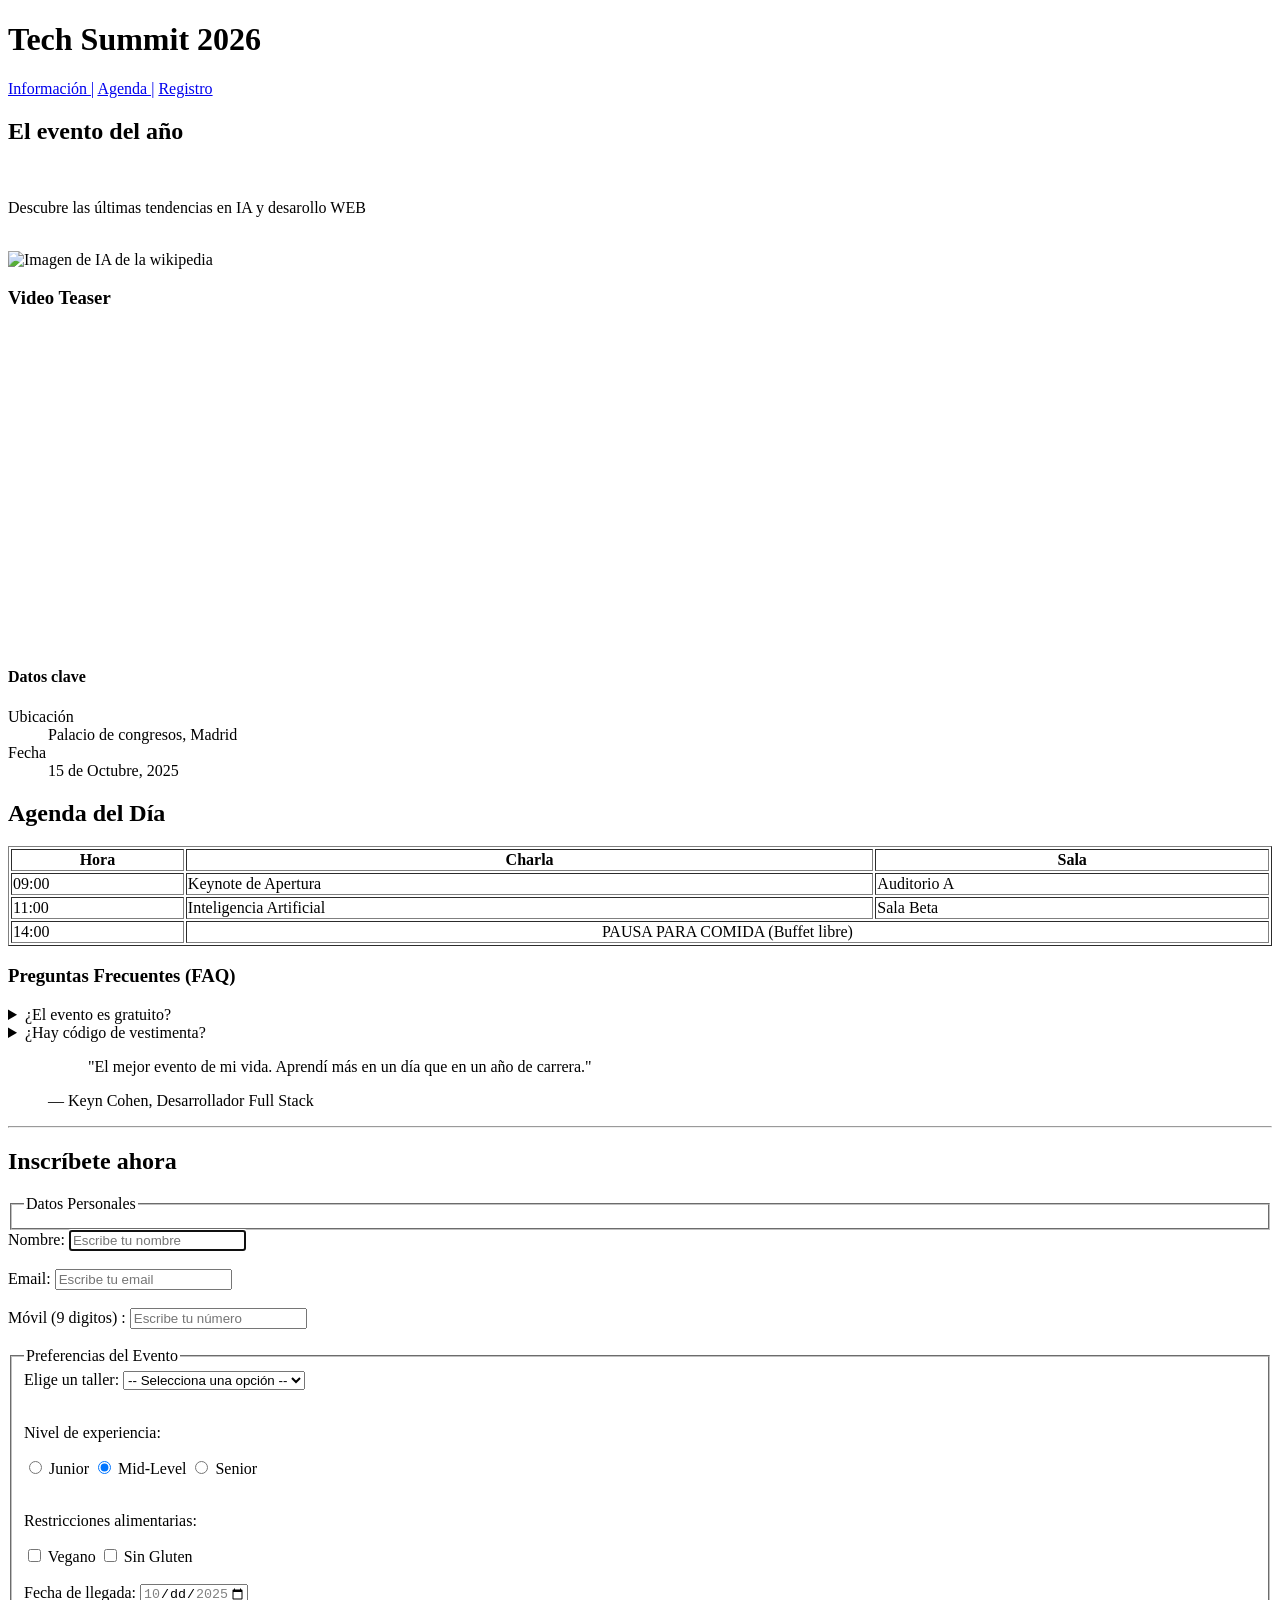
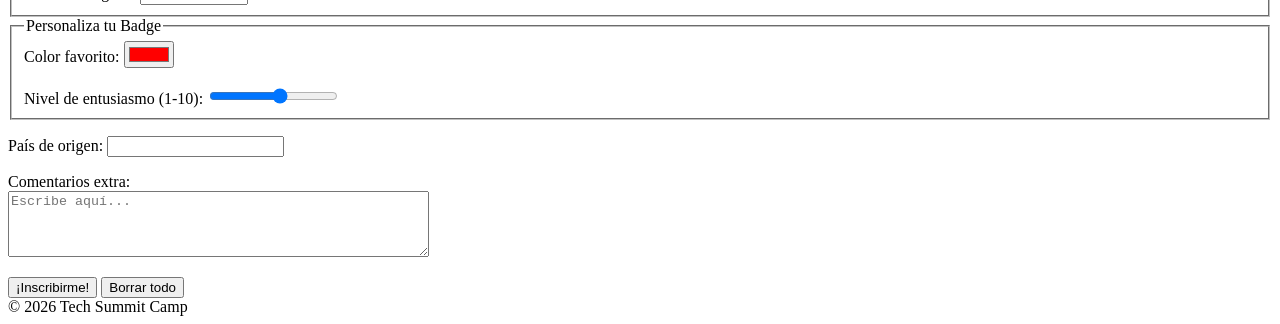
==== index.html @ 0d0b07d7 "Add files via upload" ====
<!DOCTYPE html>
<html lang="es">
<head>
	<meta charset="utf-8">
	<meta name="viewport" content="width=device-width, initial-scale=1">
	<title>Tech Summit 2026</title>
</head>

<body>
	<header>
		<h1>Tech Summit 2026</h1>
		<nav>
			<a href="#info">Información |</a>
			<a href="#agenda">Agenda |</a>
			<a href="#registro">Registro</a>
		</nav>
	</header>
	<main>
		<section id="info">
			<h2>El evento del año</h2>
			<br>
			<p>Descubre las últimas tendencias en IA y desarollo WEB</p>
			</br>
			<img src="https://upload.wikimedia.org/wikipedia/commons/thumb/9/9c/Cantino_planisphere_%281502%29.jpg/330px-Cantino_planisphere_%281502%29.jpg"width="200"alt="Imagen de IA de la wikipedia">
			
			<h3>Video Teaser</h3>
			<iframe 
			width="560"
			height="315" 
			src="https://www.youtube.com/embed/dQw4w9WgXcQ"
			title="Video del evento"
			style="border:0"
			allowfullscreen>	
			</iframe>
			<h4>Datos clave</h4>
			<dl>
				<dt>Ubicación</dt>
				<dd>Palacio de congresos, Madrid</dd>

				<dt>Fecha</dt>
				<dd>15 de Octubre, 2025</dd>
			</dl>
		</section>
		<section id="agenda"> 
			<h2>Agenda del Día</h2> 
			<table border="1" width="100%"> 
				<thead> 
					<tr> 
						<th>Hora</th> 
						<th>Charla</th> 
						<th>Sala</th> 
					</tr> 
				</thead> 
				<tbody> 
					<tr> 
						<td>09:00</td> 
						<td>Keynote de Apertura</td> 
						<td>Auditorio A</td> 
					</tr> 
					<tr> 
						<td>11:00</td> 
						<td>Inteligencia Artificial</td> 
						<td>Sala Beta</td> 
					</tr> 
					<tr>
						<td>14:00</td>
						<td colspan="2" align="center"> PAUSA PARA COMIDA (Buffet libre)</td>
				</tbody> 
			</table>
			<h3>Preguntas Frecuentes (FAQ)</h3> 
			<details> 
				<summary>¿El evento es gratuito?</summary> 
				<p>No, pero tenemos becas para estudiantes.</p> 
			</details> 
			<details> 
				<summary>¿Hay código de vestimenta?</summary> 
				<p>Ven como quieras, somos programadores.</p> 
			</details> 
			<figure> 
				<blockquote cite="https://twitter.com/usuario"> "El mejor evento de mi vida. Aprendí más en un día que en un año de carrera." </blockquote> 
				<figcaption>— Keyn Cohen, Desarrollador Full Stack</figcaption> 
			</figure>
		</section>
		<hr>
		<section id="registro">
			<h2>Inscríbete ahora</h2>
			<form action="#" method="post">
			</form>
		</section>
		<fieldset>
			<legend>Datos Personales</legend>
		</fieldset>
		<label for="nombre">Nombre:</label>
    	<input type="text" id="nombre" name="nombre" placeholder="Escribe tu nombre" autofocus>
    	<br><br>
    
    	<label for="email">Email:</label>
   		<input type="email" id="email" name="email" placeholder="Escribe tu email">
    	<br><br>
    	<label for="movil">Móvil (9 digitos) :</label>
    	<input type="tel"
    	id="telefono" 
    	name="movil" 
    	pattern="[0-9]{9}" 
    	title="Debe contener 9 números"
    	placeholder="Escribe tu número">
    	<br></br>
    	</fieldset> <fieldset> 
    		<legend>Preferencias del Evento</legend> 
    		<label for="taller">Elige un taller:</label> 
    		<select id="taller" name="taller"> 
    			<option value="" disabled selected>-- Selecciona una opción --</option> <option value="html">HTML Avanzado</option> 
    			<option value="css">CSS Grid</option> 
    			<option value="js">JavaScript Moderno</option> 
    		</select> 
    		<br><br>
    		<p>Nivel de experiencia:</p> 
    		<input type="radio" id="jr" name="nivel" value="junior"> 
    		<label for="jr">Junior</label> 
    		<input type="radio" id="mid" name="nivel" value="mid" checked> <label for="mid">Mid-Level</label> 
    		<input type="radio" id="sr" name="nivel" value="senior"> 
    		<label for="sr">Senior</label> 
    		<br><br>
    	<p>Restricciones alimentarias:</p> 
    	<input type="checkbox" id="vegan" name="dieta" value="vegano"> 
    	<label for="vegan">Vegano</label> 
    	<input type="checkbox" id="gluten" name="dieta" value="gluten"> 
    	<label for="gluten">Sin Gluten</label> 
    	<br><br> 
    	<label for="llegada">Fecha de llegada:</label> 
    	<input type="date" id="llegada" name="llegada" min="2025-10-14" max="2025-10-15"> </fieldset>
    	<fieldset> 
    		<legend>Personaliza tu Badge</legend> 
    		<label for="color">Color favorito:</label> 
    		<input type="color" id="color" name="color_badge" value="#ff0000"> <br><br> 
    		<label for="felicidad">Nivel de entusiasmo (1-10):</label> 
    		<input type="range" id="felicidad" name="entusiasmo" min="1" max="10"> 
    	</fieldset>
    	<p> 
    		<label for="pais">País de origen:</label> 
    		<input list="paises" id="pais" name="pais"> 
    		<datalist id="paises"> 
    			<option value="España"> 
    			<option value="México"> 
    			<option value="Argentina"> 
    			<option value="Colombia"> </datalist> 
    	</p>
    	<p> 
    		<label for="comentarios">Comentarios extra:</label>
    		<br> 
    		<textarea id="comentarios" name="comentarios" rows="4" cols="50" placeholder="Escribe aquí..."></textarea> 
    	</p> 
    	<button type="submit">¡Inscribirme!</button> 
    	<button type="reset">Borrar todo</button> 
    </form>
	</main>

	<footer>© 2026 Tech Summit Camp</footer>
</body>

</html>
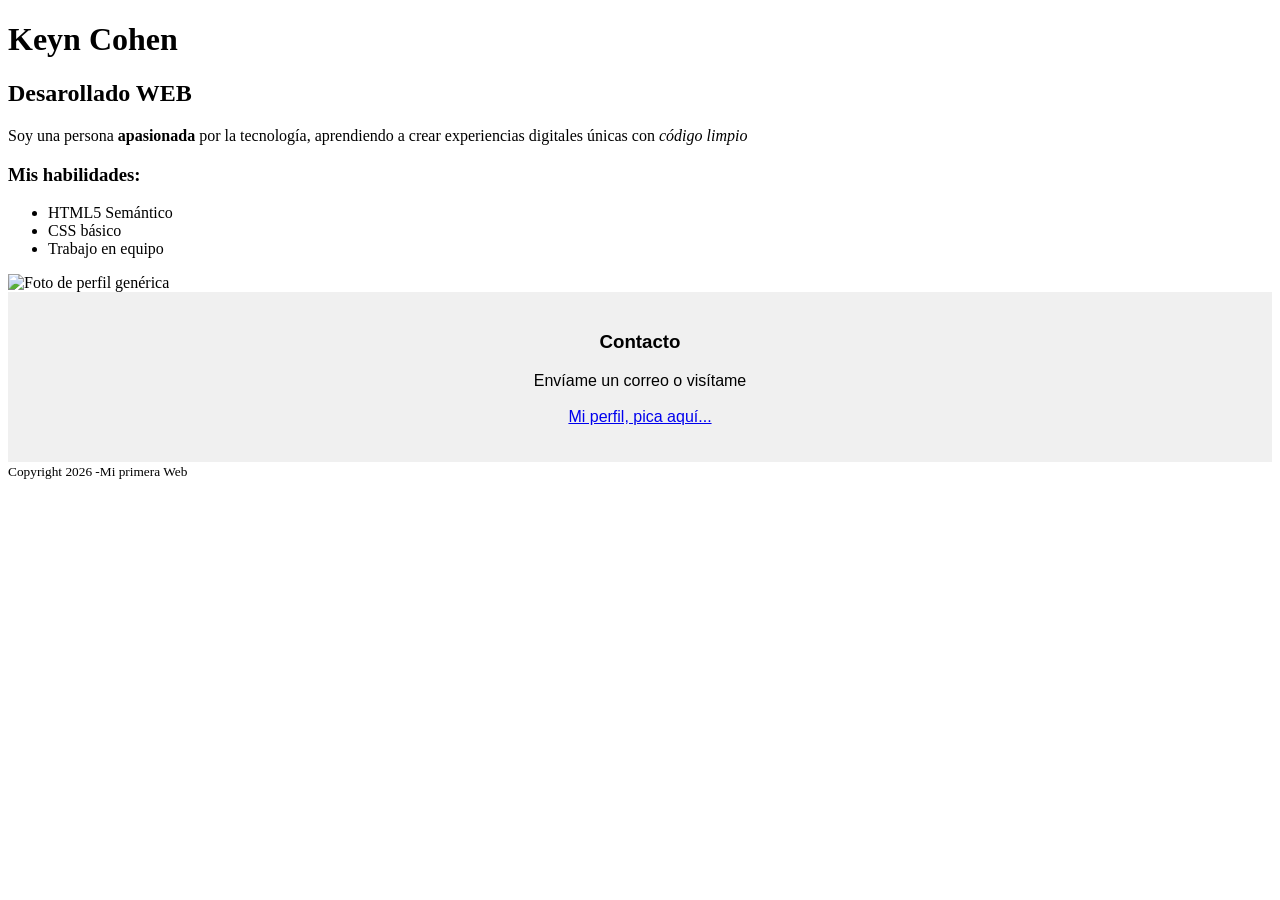
==== commit 01a53b2c: "Update index.html" ====
--- a/index.html
+++ b/index.html
@@ -1,161 +1,52 @@
 <!DOCTYPE html>
-<html lang="es">
+<html>
 <head>
 	<meta charset="utf-8">
-	<meta name="viewport" content="width=device-width, initial-scale=1">
-	<title>Tech Summit 2026</title>
+	<meta
+	name="viewport" content="width=device-width, initial-scale=1">
+	<title> P1 Keyn Pagina WEB</title>
+	<link rel="stylesheet" href="styles.css">
 </head>
-
 <body>
-	<header>
-		<h1>Tech Summit 2026</h1>
-		<nav>
-			<a href="#info">Información |</a>
-			<a href="#agenda">Agenda |</a>
-			<a href="#registro">Registro</a>
-		</nav>
-	</header>
-	<main>
-		<section id="info">
-			<h2>El evento del año</h2>
+	<h1>Keyn Cohen</h1>
+	<h2>Desarollado WEB</h2>
+	<p> Soy una persona <strong> apasionada</strong> por la tecnología, aprendiendo a crear experiencias digitales únicas con <i>código limpio</i>
+	</p>
+	<h3> Mis habilidades:
+	<! ahora explico mis comentarios>
+	</h3>
+	<ul>
+		<li>HTML5 Semántico</li>
+		<li>CSS básico</li>
+		<li>Trabajo en equipo</li>
+	</ul>
+	<img 
+	src="https://upload.wikimedia.org/wikipedia/commons/thumb/6/65/Cochranella_spinosa.jpg/250px-Cochranella_spinosa.jpg" 
+	alt="Foto de perfil genérica" 
+	width="200" h
+	eight="200"
+	>
+	<div 
+	class ="tarjeta"
+	style="font-family: sans-serif; 
+		   text-align: center; 
+		   background: #f0f0f0; 
+		   padding: 20px;">
+		<h3>Contacto</h3>
+		<p>Envíame un correo o visítame
+			<a 
+				href="https://google.com"
+				target = "_blank"
+			>
 			<br>
-			<p>Descubre las últimas tendencias en IA y desarollo WEB</p>
-			</br>
-			<img src="https://upload.wikimedia.org/wikipedia/commons/thumb/9/9c/Cantino_planisphere_%281502%29.jpg/330px-Cantino_planisphere_%281502%29.jpg"width="200"alt="Imagen de IA de la wikipedia">
-			
-			<h3>Video Teaser</h3>
-			<iframe 
-			width="560"
-			height="315" 
-			src="https://www.youtube.com/embed/dQw4w9WgXcQ"
-			title="Video del evento"
-			style="border:0"
-			allowfullscreen>	
-			</iframe>
-			<h4>Datos clave</h4>
-			<dl>
-				<dt>Ubicación</dt>
-				<dd>Palacio de congresos, Madrid</dd>
-
-				<dt>Fecha</dt>
-				<dd>15 de Octubre, 2025</dd>
-			</dl>
-		</section>
-		<section id="agenda"> 
-			<h2>Agenda del Día</h2> 
-			<table border="1" width="100%"> 
-				<thead> 
-					<tr> 
-						<th>Hora</th> 
-						<th>Charla</th> 
-						<th>Sala</th> 
-					</tr> 
-				</thead> 
-				<tbody> 
-					<tr> 
-						<td>09:00</td> 
-						<td>Keynote de Apertura</td> 
-						<td>Auditorio A</td> 
-					</tr> 
-					<tr> 
-						<td>11:00</td> 
-						<td>Inteligencia Artificial</td> 
-						<td>Sala Beta</td> 
-					</tr> 
-					<tr>
-						<td>14:00</td>
-						<td colspan="2" align="center"> PAUSA PARA COMIDA (Buffet libre)</td>
-				</tbody> 
-			</table>
-			<h3>Preguntas Frecuentes (FAQ)</h3> 
-			<details> 
-				<summary>¿El evento es gratuito?</summary> 
-				<p>No, pero tenemos becas para estudiantes.</p> 
-			</details> 
-			<details> 
-				<summary>¿Hay código de vestimenta?</summary> 
-				<p>Ven como quieras, somos programadores.</p> 
-			</details> 
-			<figure> 
-				<blockquote cite="https://twitter.com/usuario"> "El mejor evento de mi vida. Aprendí más en un día que en un año de carrera." </blockquote> 
-				<figcaption>— Keyn Cohen, Desarrollador Full Stack</figcaption> 
-			</figure>
-		</section>
-		<hr>
-		<section id="registro">
-			<h2>Inscríbete ahora</h2>
-			<form action="#" method="post">
-			</form>
-		</section>
-		<fieldset>
-			<legend>Datos Personales</legend>
-		</fieldset>
-		<label for="nombre">Nombre:</label>
-    	<input type="text" id="nombre" name="nombre" placeholder="Escribe tu nombre" autofocus>
-    	<br><br>
-    
-    	<label for="email">Email:</label>
-   		<input type="email" id="email" name="email" placeholder="Escribe tu email">
-    	<br><br>
-    	<label for="movil">Móvil (9 digitos) :</label>
-    	<input type="tel"
-    	id="telefono" 
-    	name="movil" 
-    	pattern="[0-9]{9}" 
-    	title="Debe contener 9 números"
-    	placeholder="Escribe tu número">
-    	<br></br>
-    	</fieldset> <fieldset> 
-    		<legend>Preferencias del Evento</legend> 
-    		<label for="taller">Elige un taller:</label> 
-    		<select id="taller" name="taller"> 
-    			<option value="" disabled selected>-- Selecciona una opción --</option> <option value="html">HTML Avanzado</option> 
-    			<option value="css">CSS Grid</option> 
-    			<option value="js">JavaScript Moderno</option> 
-    		</select> 
-    		<br><br>
-    		<p>Nivel de experiencia:</p> 
-    		<input type="radio" id="jr" name="nivel" value="junior"> 
-    		<label for="jr">Junior</label> 
-    		<input type="radio" id="mid" name="nivel" value="mid" checked> <label for="mid">Mid-Level</label> 
-    		<input type="radio" id="sr" name="nivel" value="senior"> 
-    		<label for="sr">Senior</label> 
-    		<br><br>
-    	<p>Restricciones alimentarias:</p> 
-    	<input type="checkbox" id="vegan" name="dieta" value="vegano"> 
-    	<label for="vegan">Vegano</label> 
-    	<input type="checkbox" id="gluten" name="dieta" value="gluten"> 
-    	<label for="gluten">Sin Gluten</label> 
-    	<br><br> 
-    	<label for="llegada">Fecha de llegada:</label> 
-    	<input type="date" id="llegada" name="llegada" min="2025-10-14" max="2025-10-15"> </fieldset>
-    	<fieldset> 
-    		<legend>Personaliza tu Badge</legend> 
-    		<label for="color">Color favorito:</label> 
-    		<input type="color" id="color" name="color_badge" value="#ff0000"> <br><br> 
-    		<label for="felicidad">Nivel de entusiasmo (1-10):</label> 
-    		<input type="range" id="felicidad" name="entusiasmo" min="1" max="10"> 
-    	</fieldset>
-    	<p> 
-    		<label for="pais">País de origen:</label> 
-    		<input list="paises" id="pais" name="pais"> 
-    		<datalist id="paises"> 
-    			<option value="España"> 
-    			<option value="México"> 
-    			<option value="Argentina"> 
-    			<option value="Colombia"> </datalist> 
-    	</p>
-    	<p> 
-    		<label for="comentarios">Comentarios extra:</label>
-    		<br> 
-    		<textarea id="comentarios" name="comentarios" rows="4" cols="50" placeholder="Escribe aquí..."></textarea> 
-    	</p> 
-    	<button type="submit">¡Inscribirme!</button> 
-    	<button type="reset">Borrar todo</button> 
-    </form>
-	</main>
-
-	<footer>© 2026 Tech Summit Camp</footer>
+			<br>
+			Mi perfil, pica aquí...
+			</a> 
+		</p>
+	</div>
+<footer>
+	<small>
+		Copyright 2026 -Mi primera Web
+	</small>
 </body>
-
-</html>+</html>
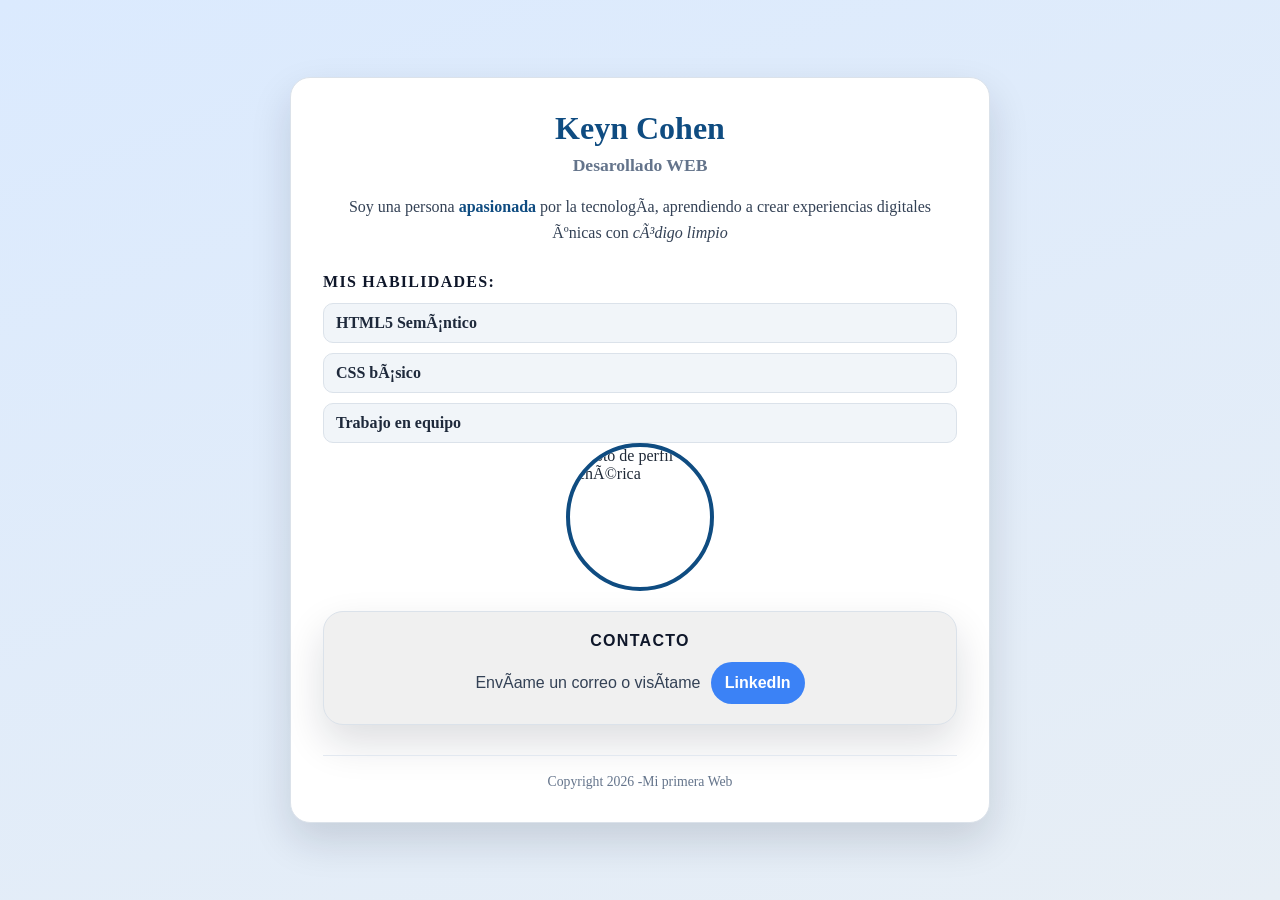
==== commit 70812195: "Add files via upload" ====
--- a/index.html
+++ b/index.html
@@ -1,30 +1,32 @@
 <!DOCTYPE html>
 <html>
 <head>
+	<link rel="stylesheet" href="style.css"
 	<meta charset="utf-8">
 	<meta
 	name="viewport" content="width=device-width, initial-scale=1">
 	<title> P1 Keyn Pagina WEB</title>
-	<link rel="stylesheet" href="styles.css">
 </head>
 <body>
+	<main class = "tarjeta">
 	<h1>Keyn Cohen</h1>
 	<h2>Desarollado WEB</h2>
 	<p> Soy una persona <strong> apasionada</strong> por la tecnología, aprendiendo a crear experiencias digitales únicas con <i>código limpio</i>
 	</p>
+	<section>
 	<h3> Mis habilidades:
 	<! ahora explico mis comentarios>
 	</h3>
-	<ul>
+	<ul class = "lista-skills">
 		<li>HTML5 Semántico</li>
 		<li>CSS básico</li>
 		<li>Trabajo en equipo</li>
 	</ul>
-	<img 
+	<img id="foto-principal" class="foto-perfil"
 	src="https://upload.wikimedia.org/wikipedia/commons/thumb/6/65/Cochranella_spinosa.jpg/250px-Cochranella_spinosa.jpg" 
 	alt="Foto de perfil genérica" 
-	width="200" h
-	eight="200"
+	width="200" 
+	height="200"
 	>
 	<div 
 	class ="tarjeta"
@@ -34,13 +36,12 @@
 		   padding: 20px;">
 		<h3>Contacto</h3>
 		<p>Envíame un correo o visítame
-			<a 
-				href="https://google.com"
+			<a class="btn-linkedin" 
+				href="https://linkedin.com"
 				target = "_blank"
-			>
-			<br>
-			<br>
-			Mi perfil, pica aquí...
+				rel="noopener noreferrer"
+				>
+			LinkedIn
 			</a> 
 		</p>
 	</div>
@@ -48,5 +49,7 @@
 	<small>
 		Copyright 2026 -Mi primera Web
 	</small>
+</footer>
+</main>
 </body>
-</html>
+</html>
--- a/style.css
+++ b/style.css
@@ -0,0 +1,144 @@
+:root { 
+	--color-fondo: #e7eef5; 
+	--color-tarjeta: #ffffff; 
+	--color-principal: #0f4c81; 
+	--color-secundario: #3b82f6; 
+	--texto: #1f2937; 
+} 
+
+* { 
+	box-sizing: border-box; 
+	margin: 0; 
+	padding: 0; 
+} 
+
+body { 
+	font-family: 'Segoe UI'; Tahoma, sans-serif; 
+	min-height: 100vh; 
+	background: linear-gradient(160deg, #dbeafe, var(--color-fondo)); color: var(--texto); 
+	display: flex; 
+	justify-content: center; 
+	align-items: center; 
+	padding: 24px;
+}
+
+.tarjeta { 
+	width: min(700px, 100%); 
+	background: var(--color-tarjeta); 
+	border-radius: 20px; padding: 32px; 
+	border: 1px solid #dbe2ea; 
+	box-shadow: 0 18px 40px rgba(15, 23, 42, 0.14); 
+	text-align: center; 
+}
+
+.foto-perfil{
+	width: 148px;
+	height: 148px;
+	border-radius: 50%;
+	border: 4px solid var(--color-principal);
+	object-fit:cover;
+	display: block;
+	margin: 0 auto 20px;
+}
+
+h1 { 
+	font-size: 2rem; 
+	color: var(--color-principal); 
+	margin-bottom: 8px; 
+} 
+
+h2 { 
+	font-size: 1.1rem; 
+	color: #64748b; 
+	font-weight: 600; 
+	margin-bottom: 18px; 
+}
+
+p { 
+	font-size: 1rem; 
+	line-height: 1.65; 
+	color: #334155; 
+} 
+
+strong { 
+	color: var(--color-principal); 
+} 
+
+em { 
+	color: #1d4ed8; 
+}
+
+section { 
+	margin-top: 26px; 
+	text-align: left; 
+} 
+
+h3 { 
+	font-size: 1rem; 
+	text-transform: uppercase; 
+	letter-spacing: 0.08em; 
+	color: #0f172a; 
+	margin-bottom: 12px; 
+}
+
+.lista-skills { 
+	list-style: none; 
+	display: grid; 
+	gap: 10px; 
+} 
+
+.lista-skills li { 
+	background: #f1f5f9; 
+	border: 1px solid #dbe2ea; 
+	border-radius: 10px; 
+	padding: 10px 12px; 
+	font-weight: 600; 
+	color: #1e293b; 
+}
+
+.btn-linkedin { 
+	display: inline-block; 
+	margin-left: 6px; 
+	padding: 8px 14px; 
+	border-radius: 999px; 
+	background: var(--color-secundario); 
+	color: #ffffff; text-decoration: none; 
+	font-weight: 700; 
+	transition: transform 0.2s ease, background 0.2s ease; 
+} 
+
+.btn-linkedin:hover { 
+	background: #2563eb; 
+	transform: translateY(-1px); 
+}
+
+footer { 
+	margin-top: 30px; 
+	padding-top: 16px; 
+	border-top: 1px solid #e2e8f0; 
+	text-align: center; 
+} 
+
+footer small { 
+	color: #64748b; 
+	font-size: 0.86rem; 
+}
+
+@media (max-width: 640px) { 
+	.tarjeta { 
+		padding: 22px; 
+	} 
+	
+	h1 { 
+		font-size: 1.7rem; 
+	} 
+	
+	 { 
+		font-size: 1rem; 
+	} 
+
+	.btn-linkedin { 
+		margin-left: 0; 
+		margin-top: 8px; 
+	} 
+}
